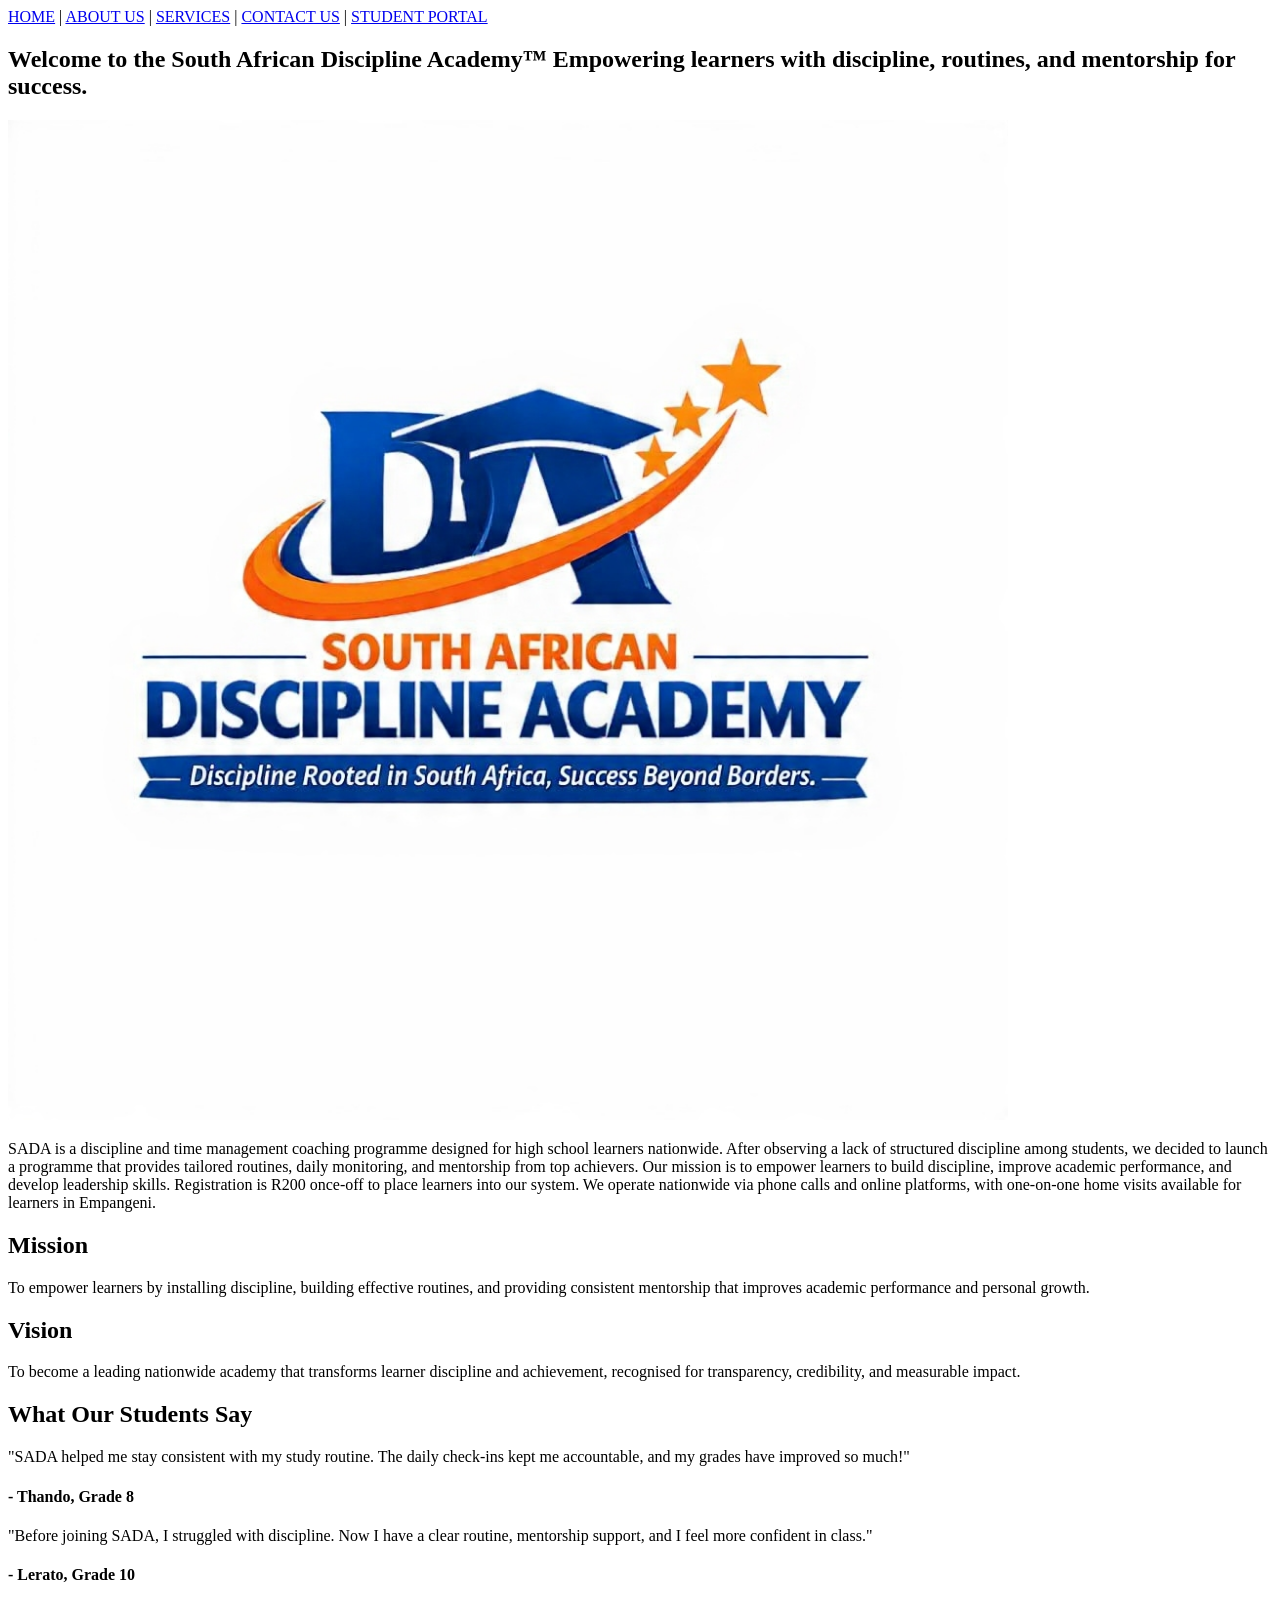
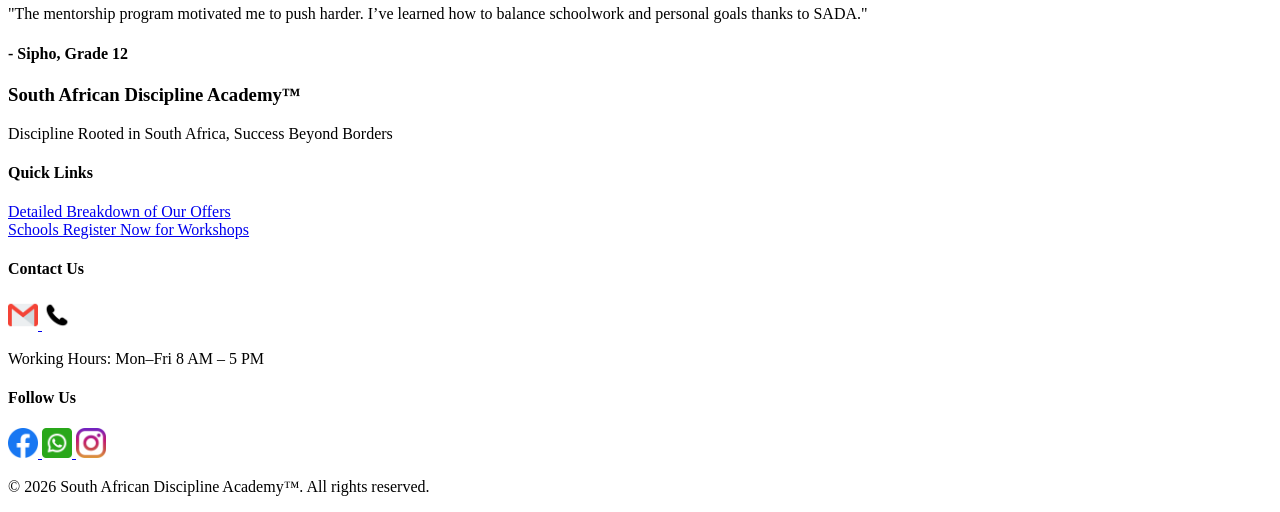
==== index.html @ ae55e2ca "Fix HTML bugs: correct image paths, add viewport meta, fix spelling, add CSS links, remove duplicate" ====
<!DOCTYPE html>
<html lang="en">
<head>
    <meta charset="UTF-8">
    <meta name="viewport" content="width=device-width, initial-scale=1.0">
    <title>HOME - SADA</title>
</head>
<body>
    <!--   Navigation -->
   
  <nav>
    <a href="index.html">HOME</a> |
    <a href="about.html">ABOUT US</a> |
    <a href="services.html">SERVICES</a> |
    <a href="contact.html">CONTACT US</a> |
    <a href="portal.html">STUDENT PORTAL</a>
  </nav>

    <!-- Hero / Welcome -->
    <section>
        <h1>Welcome to the South African Discipline Academy&trade; Empowering learners with discipline, routines, and mentorship for success.</h1>
        <img src="images/hero/LOGO.jpeg" alt="logo" width="1000" height="1000">
    </section>

    <!-- intro -->
    <section>
        
        <p>SADA is a discipline and time management coaching programme designed for high school learners nationwide. After observing a lack of structured discipline among students, we decided to launch a programme that provides tailored routines, daily monitoring, and mentorship from top achievers. Our mission is to empower learners to build discipline, improve academic performance, and develop leadership skills. Registration is R200 once‑off to place learners into our system. We operate nationwide via phone calls and online platforms, with one‑on‑one home visits available for learners in Empangeni.</p>
    </section>

    <!-- Mission -->
    <section>
        <h2>Mission</h2>
        <p>To empower learners by installing discipline, building effective routines, and 
providing consistent mentorship that improves academic performance and personal growth.</p>
    </section>

    <!-- Vision -->
    <section>
        <h2>Vision</h2>
        <p> To become a leading nationwide academy that transforms learner discipline and 
achievement, recognised for transparency, credibility, and measurable impact.</p>
    </section>

    <!-- Testimonials -->
    
<section>
  <h2>What Our Students Say</h2>
  <div>
    
    <div>
      <p>"SADA helped me stay consistent with my study routine. The daily check-ins kept me accountable, and my grades have improved so much!"</p>
      <h4>- Thando, Grade 8</h4>
    </div>
    
    <div>
      <p>"Before joining SADA, I struggled with discipline. Now I have a clear routine, mentorship support, and I feel more confident in class."</p>
      <h4>- Lerato, Grade 10</h4>
    </div>
    
    <div>
      <p>"The mentorship program motivated me to push harder. I’ve learned how to balance schoolwork and personal goals thanks to SADA."</p>
      <h4>- Sipho, Grade 12</h4>
    </div>
    
  </div>
</section>


    <!-- Footer -->
   <footer>
  <div>
    <h3>South African Discipline Academy&trade;</h3>
    <p>Discipline Rooted in South Africa, Success Beyond Borders</p>
  </div>

  <div>
    <h4>Quick Links</h4>
    <a href="Detailed Breakdown.html">Detailed Breakdown of Our Offers</a><br>
    <a href="https://docs.google.com/forms/d/e/1FAIpQLSfvO3RG-C7baYHBlSkjq3OkxenrDCZ-SoeYzi7Da3I5WyfHOg/viewform" target="_blank">
      Schools Register Now for Workshops
    </a>
  </div>

  <div>
    <h4>Contact Us</h4>
    <a href="mailto:info@sadisciplineacademy.co.za">
      <img src="images/icons/gmail.png" alt="Email" width="30" height="30">
    </a>
    <a href="tel:+27 723 140 840">
      <img src="images/icons/phone.png" alt="Phone" width="30" height="30">
    </a>
    <p>Working Hours: Mon–Fri 8 AM – 5 PM</p>
  </div>

  <div>
    <h4>Follow Us</h4>
    <a href="https://www.facebook.com/share/1HBwMJVQP3/">
      <img src="images/icons/facebook.png" alt="Facebook" width="30" height="30">
    </a>
    <a href="https://wa.me/qr/XKIOKYFAFIOEA1">
      <img src="images/icons/whatsapp.png" alt="WhatsApp" width="30" height="30">
    </a>
    <a href="https://www.instagram.com/mafiswana22/">
      <img src="images/icons/instagram.png" alt="Instagram" width="30" height="30">
    </a>
  </div>

  <div>
    <p>© 2026 South African Discipline Academy&trade;. All rights reserved.</p>
  </div>
</footer>
</body>
</html>
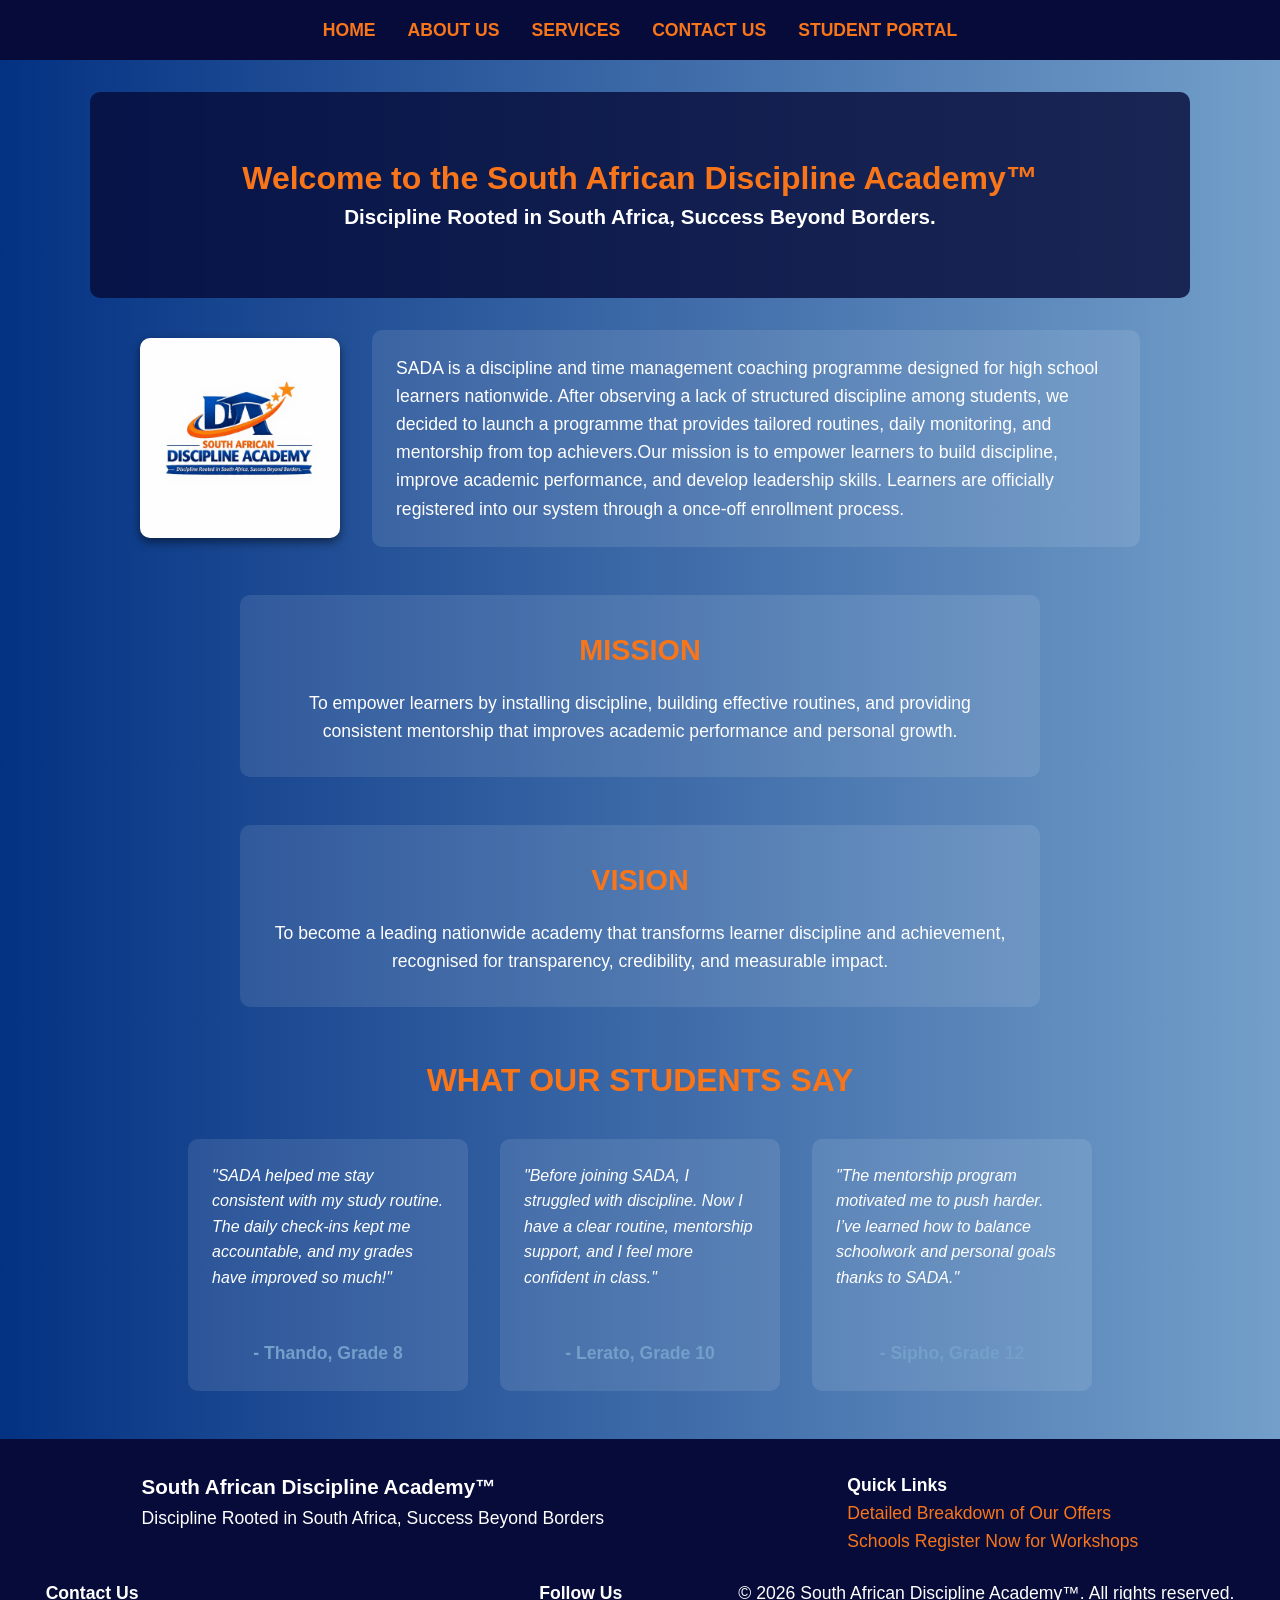
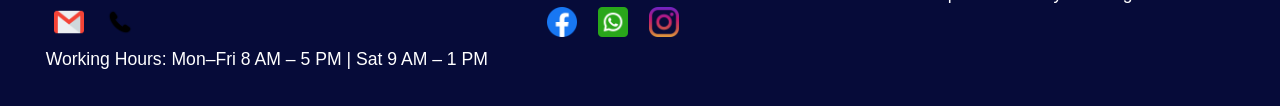
==== commit 6ee02c06: "Code quality improvements: Remove CSS duplication, fix HTML typos, add documentation and .gitignore" ====
--- a/index.html
+++ b/index.html
@@ -4,62 +4,69 @@
     <meta charset="UTF-8">
     <meta name="viewport" content="width=device-width, initial-scale=1.0">
     <title>HOME - SADA</title>
+    <link rel="stylesheet" href="styles.css">
+
 </head>
 <body>
     <!--   Navigation -->
-   
+   <div class="navbar">
   <nav>
-    <a href="index.html">HOME</a> |
-    <a href="about.html">ABOUT US</a> |
-    <a href="services.html">SERVICES</a> |
-    <a href="contact.html">CONTACT US</a> |
+    <a href="index.html">HOME</a> 
+    <a href="about.html">ABOUT US</a> 
+    <a href="services.html">SERVICES</a> 
+    <a href="contact.html">CONTACT US</a> 
     <a href="portal.html">STUDENT PORTAL</a>
   </nav>
-
+</div>
     <!-- Hero / Welcome -->
     <section>
-        <h1>Welcome to the South African Discipline Academy&trade; Empowering learners with discipline, routines, and mentorship for success.</h1>
-        <img src="images/hero/LOGO.jpeg" alt="logo" width="1000" height="1000">
+      <div class="welcome-box">
+        <h1>Welcome to the South African Discipline Academy&trade;</h1>
+         <h3>Discipline Rooted in South Africa, Success Beyond Borders.</h3>
+      
+      </div>
+      <!-- intro -->
+      <div class="logo-box">
+        <img src="images/hero/LOGO.jpeg" alt="logo" class="SADA logo">
+       <p class="intro-text">SADA is a discipline and time management coaching programme designed for high school learners nationwide.
+        After observing a lack of structured discipline among students, 
+        we decided to launch a programme that provides tailored routines, daily monitoring, and mentorship from top achievers.Our mission is to empower learners to build discipline, improve academic performance, and develop leadership skills. Learners are officially registered into our system through a once‑off enrollment process.</p>
+      </div>
     </section>
 
-    <!-- intro -->
-    <section>
-        
-        <p>SADA is a discipline and time management coaching programme designed for high school learners nationwide. After observing a lack of structured discipline among students, we decided to launch a programme that provides tailored routines, daily monitoring, and mentorship from top achievers. Our mission is to empower learners to build discipline, improve academic performance, and develop leadership skills. Registration is R200 once‑off to place learners into our system. We operate nationwide via phone calls and online platforms, with one‑on‑one home visits available for learners in Empangeni.</p>
-    </section>
 
     <!-- Mission -->
-    <section>
-        <h2>Mission</h2>
-        <p>To empower learners by installing discipline, building effective routines, and 
+    <section class="mission-box">
+        <h2 class="mission-title">MISSION</h2>
+        <p class="mission-text">To empower learners by installing discipline, building effective routines, and 
 providing consistent mentorship that improves academic performance and personal growth.</p>
     </section>
 
     <!-- Vision -->
-    <section>
-        <h2>Vision</h2>
-        <p> To become a leading nationwide academy that transforms learner discipline and 
+    <section class="mission-box">
+        <h2 class="mission-title">VISION</h2>
+        <p class="mission-text">To become a leading nationwide academy that transforms learner discipline and 
 achievement, recognised for transparency, credibility, and measurable impact.</p>
     </section>
 
     <!-- Testimonials -->
     
-<section>
-  <h2>What Our Students Say</h2>
+<section class="testimonials">
+  <h2>WHAT OUR STUDENTS SAY</h2>
   <div>
     
     <div>
-      <p>"SADA helped me stay consistent with my study routine. The daily check-ins kept me accountable, and my grades have improved so much!"</p>
+      <p><i>"SADA helped me stay consistent with my study routine. The daily check-ins kept me accountable, and my grades have improved so much!"</i></p>
       <h4>- Thando, Grade 8</h4>
     </div>
     
     <div>
-      <p>"Before joining SADA, I struggled with discipline. Now I have a clear routine, mentorship support, and I feel more confident in class."</p>
+      <p><i>"Before joining SADA, I struggled with discipline. Now I have a clear routine, mentorship support, and I feel more confident in class."</i></p>
       <h4>- Lerato, Grade 10</h4>
     </div>
     
     <div>
-      <p>"The mentorship program motivated me to push harder. I’ve learned how to balance schoolwork and personal goals thanks to SADA."</p>
+      <p><i>"The mentorship program motivated me to push harder. I’ve learned how to balance schoolwork and personal goals thanks to SADA."</i></p>
       <h4>- Sipho, Grade 12</h4>
     </div>
     
@@ -67,7 +74,8 @@
 </section>
 
 
-    <!-- Footer -->
+
+<!-- Footer -->
    <footer>
   <div>
     <h3>South African Discipline Academy&trade;</h3>
@@ -90,20 +98,20 @@
     <a href="tel:+27 723 140 840">
       <img src="images/icons/phone.png" alt="Phone" width="30" height="30">
     </a>
-    <p>Working Hours: Mon–Fri 8 AM – 5 PM</p>
+    <p>Working Hours: Mon–Fri 8 AM – 5 PM  | Sat 9 AM – 1 PM</p>
   </div>
 
   <div>
     <h4>Follow Us</h4>
-    <a href="https://www.facebook.com/share/1HBwMJVQP3/">
-      <img src="images/icons/facebook.png" alt="Facebook" width="30" height="30">
-    </a>
-    <a href="https://wa.me/qr/XKIOKYFAFIOEA1">
-      <img src="images/icons/whatsapp.png" alt="WhatsApp" width="30" height="30">
-    </a>
-    <a href="https://www.instagram.com/mafiswana22/">
-      <img src="images/icons/instagram.png" alt="Instagram" width="30" height="30">
-    </a>
+      <a href="https://www.facebook.com/share/1HBwMJVQP3/">
+       <img src="images/icons/facebook.png" alt="Facebook link" width="30" height="30">
+      </a>
+      <a href="https://wa.me/qr/XKIOKYFAFIOEA1">
+        <img src="images/icons/whatsapp.png" alt="WhatsApp link" width="30" height="30">
+      </a>
+      <a href="https://www.instagram.com/mafiswana22/">
+       <img src="images/icons/instagram.png" alt="Instagram link" width="30" height="30">
+      </a>
   </div>
 
   <div>
--- a/styles.css
+++ b/styles.css
@@ -0,0 +1,726 @@
+/* General Reset */
+* {
+  margin: 0;
+  padding: 0;
+  box-sizing: border-box;
+}
+
+/* Body Styling */
+body {
+  font-family: 'Poppins', Arial, sans-serif;
+  background: linear-gradient(to right, #043283, #739FCA); /* Catalina Blue → Glacier */
+  color: #fff;
+  line-height: 1.6;
+}
+
+/* Navigation Bar */
+.navbar {
+  background-color: #060B39; /* Deep Cove */
+  padding: 1rem;
+}
+
+.navbar nav {
+  display: flex;
+  justify-content: center;
+  gap: 2rem;
+}
+
+.navbar a {
+  color: #F9751A; /* Ecstasy */
+  font-weight: 600;
+  text-decoration: none;
+  transition: color 0.3s ease;
+}
+
+.navbar a:hover {
+  color: #739FCA; /* Glacier hover */
+}
+
+/* Hero Section */
+.welcome-box {
+  text-align: center;
+  padding: 4rem 2rem;
+  background-color: rgba(6, 11, 57, 0.8); /* Semi-transparent Deep Cove */
+  border-radius: 10px;
+  margin: 2rem auto;
+  max-width: 900px;
+}
+
+.welcome-box h1 {
+  font-size: 2rem;
+  color: #F9751A;
+  line-height: 1.4;
+}
+
+/* Logo + Intro */
+.logo-box {
+  display: flex;
+  align-items: center;
+  justify-content: center;
+  gap: 2rem;
+  flex-wrap: wrap;
+  margin: 2rem auto;
+  max-width: 1000px;
+}
+
+.logo-box img.logo {
+  width: 200px;
+  height: auto;
+  border-radius: 10px;
+  box-shadow: 0 4px 10px rgba(0,0,0,0.5);
+}
+
+.intro-text {
+  flex: 1;
+  font-size: 1.1rem;
+  background: rgba(255,255,255,0.1);
+  padding: 1.5rem;
+  border-radius: 10px;
+}
+
+/* Mission & Vision */
+.mission-box {
+  text-align: center;
+  margin: 3rem auto;
+  max-width: 800px;
+  background: rgba(255,255,255,0.1);
+  padding: 2rem;
+  border-radius: 10px;
+}
+
+.section-title {
+  font-size: 1.8rem;
+  color: #F9751A;
+  margin-bottom: 1rem;
+}
+
+.mission-title {
+  font-size: 1.8rem;
+  color: #F9751A;
+  margin-bottom: 1rem;
+}
+
+.mission-text {
+  font-size: 1.1rem;
+}
+
+/* Testimonials */
+.testimonials h2 {
+  text-align: center;
+  font-size: 2rem;
+  color: #F9751A;
+  margin-bottom: 2rem;
+}
+
+.testimonials div {
+  display: flex;
+  justify-content: center;
+  gap: 2rem;
+  flex-wrap: wrap;
+}
+
+.testimonials div > div {
+  background: rgba(255,255,255,0.1);
+  padding: 1.5rem;
+  border-radius: 10px;
+  width: 280px;
+  transition: transform 0.3s ease, background 0.3s ease;
+  cursor: pointer;
+}
+
+.testimonials div > div:hover {
+  transform: translateY(-10px) scale(1.05);
+  background: rgba(249,117,26,0.2); /* Ecstasy tint */
+}
+
+.testimonials div p {
+  font-size: 1rem;
+  margin-bottom: 1rem;
+}
+
+.testimonials div h4 {
+  color: #739FCA;
+  font-weight: bold;
+}
+/* Footer (keep your original but slightly enhanced spacing) */
+footer {
+  background-color: #060B39; /* Deep Cove */
+  color: #FFFFFF;
+  display: flex;
+  justify-content: space-around;
+  flex-wrap: wrap;
+  padding: 2rem;
+  gap: 1.5rem;
+}
+
+footer a {
+  color: #F9751A; /* Ecstasy */
+  text-decoration: none;
+}
+
+footer a:hover {
+  color: #739FCA; /* Glacier hover */
+}
+
+footer img {
+  margin: 0 0.5rem;
+}
+
+footer {
+  margin-top: 3rem; /* creates breathing room above footer */
+}
+
+/* Reusable Box Utility Classes */
+.box-container {
+  background: rgba(255,255,255,0.1);
+  padding: 2rem;
+  border-radius: 10px;
+  margin: 2rem auto;
+}
+
+.box-container-large {
+  max-width: 1000px;
+}
+
+.box-container-medium {
+  max-width: 900px;
+}
+/* Headline */
+header {
+  text-align: center;
+  padding: 3rem 2rem;
+}
+
+header h1 {
+  font-size: 2.2rem;
+  color: #F9751A;
+  margin-bottom: 1rem;
+}
+
+header h2 {
+  font-size: 1.4rem;
+  color: #fff;
+  opacity: 0.9;
+}
+
+/* About History Section */
+.about-history {
+  display: flex;
+  justify-content: center;
+  align-items: flex-start;
+  gap: 2rem;
+  flex-wrap: wrap;
+  margin: 3rem auto;
+  max-width: 1100px;
+  background: rgba(255,255,255,0.1);
+  padding: 2rem;
+  border-radius: 10px;
+}
+
+.history-logo img {
+  width: 250px;
+  height: auto;
+  border-radius: 10px;
+  box-shadow: 0 4px 10px rgba(0,0,0,0.5);
+}
+
+.history-text {
+  flex: 1;
+}
+
+.history-text h3 {
+  font-size: 1.6rem;
+  color: #F9751A;
+  margin-bottom: 1rem;
+}
+
+.history-text p {
+  font-size: 1.05rem;
+  line-height: 1.7;
+}
+
+/* Team Section */
+.team-box {
+  display: flex;
+  align-items: flex-start;
+  gap: 2rem;
+  background: rgba(255,255,255,0.1);
+  padding: 2rem;
+  border-radius: 10px;
+  margin: 2rem auto;
+  max-width: 1000px;
+}
+
+.team-image img {
+  width: 250px;   /* adjust size */
+  height: auto;
+  border-radius: 8px;
+  box-shadow: 0 4px 10px rgba(0,0,0,0.4);
+}
+
+.team-info {
+  flex: 1;
+}
+
+.team-info h2 {
+  font-size: 1.5rem;
+  color: #739FCA;
+  margin-bottom: 1rem;
+}
+
+.team-info p {
+  font-size: 1.05rem;
+  line-height: 1.7;
+}
+.team-section h1 {
+  text-align: center;   /* centers the text */
+  color: #F9751A;       /* orange color */
+  font-size: 2.2rem;    /* adjust size */
+  margin-bottom: 2rem;  /* spacing below */
+}
+/* Services Section */
+.services-section {
+  max-width: 1100px;
+  margin: 3rem auto;
+  display: flex;
+  flex-direction: column;
+  gap: 2rem;
+}
+
+/* Each Service Box */
+.service-box {
+  background: rgba(255,255,255,0.1);
+  padding: 2rem;
+  border-radius: 10px;
+  text-align: center; /* centers heading, image, and text */
+}
+
+.section-heading h3,
+.service-box h3,
+.breakdown-box h3 {
+  color: #F9751A;
+  margin-bottom: 1rem;
+  font-size: 1.6rem;
+}
+
+.service-box img {
+  width: 100%;
+  max-width: 600px; /* controls image size */
+  height: auto;
+  border-radius: 8px;
+  margin: 1rem 0;
+  box-shadow: 0 4px 10px rgba(0,0,0,0.4);
+}
+
+.service-box p {
+  font-size: 1.05rem;
+  line-height: 1.7;
+}
+/* Detailed Breakdown Section */
+.details-section {
+  text-align: center;
+  margin: 4rem auto;
+}
+
+.details-section h1 {
+  color: #F9751A;
+  margin-bottom: 1rem;
+}
+
+.details-section h2 {
+  color: #fff;
+  margin-bottom: 1rem;
+}
+
+.details-section img {
+  width: 200px;
+  height: auto;
+  border-radius: 8px;
+  cursor: pointer;
+  transition: transform 0.3s ease;
+}
+
+.details-section img:hover {
+  transform: scale(1.1);
+}
+/* Banking Section */
+.banking-section {
+  max-width: 900px;
+  margin: 3rem auto;
+  background: rgba(255,255,255,0.1);
+  padding: 2rem;
+  border-radius: 10px;
+}
+
+.banking-section h4 {
+  color: #739FCA;
+  margin-bottom: 1rem;
+}
+
+.banking-section p {
+  font-size: 1rem;
+  line-height: 1.6;
+}
+/* Note Heading */
+.note {
+  text-align: center;
+  color: #739FCA;
+  margin: 2rem auto;
+  font-size: 1.2rem;
+  max-width: 900px;
+}
+
+/* Breakdown Section */
+.breakdown-section {
+  display: grid;
+  grid-template-columns: repeat(auto-fit, minmax(350px, 1fr));
+  gap: 2rem;
+  max-width: 1200px;
+  margin: 3rem auto;
+}
+
+/* Each Package Box */
+.breakdown-box {
+  background: rgba(255,255,255,0.1);
+  padding: 2rem;
+  border-radius: 10px;
+  transition: transform 0.3s ease, background 0.3s ease;
+}
+
+.breakdown-box:hover {
+  transform: translateY(-10px) scale(1.02);
+  background: rgba(249,117,26,0.2); /* Ecstasy tint */
+}
+
+.breakdown-box h3 {
+  color: #F9751A;
+  margin-bottom: 1rem;
+  text-align: center;
+}
+
+.breakdown-box p {
+  font-size: 1.05rem;
+  line-height: 1.7;
+  color: #fff;
+}
+
+/* Contact Section */
+.contact-section {
+  text-align: center;
+  margin: 4rem auto;
+}
+
+.contact-section h2 {
+  color: #F9751A;
+  margin-bottom: 1rem;
+}
+
+.contact-link img {
+  width: 80px;
+  height: auto;
+  border-radius: 50%;
+  background: #060B39;
+  padding: 1rem;
+  transition: transform 0.3s ease, background 0.3s ease;
+}
+
+.contact-link img:hover {
+  transform: scale(1.2);
+  background: #739FCA;
+}
+/* Contact Header */
+.contact-header {
+  text-align: center;
+  margin: 3rem auto;
+  max-width: 900px;
+}
+
+.contact-header h1 {
+  color: #F9751A;
+  font-size: 2.2rem;
+  margin-bottom: 1rem;
+}
+
+.contact-header p {
+  color: #fff;
+  font-size: 1.1rem;
+  opacity: 0.9;
+}
+
+/* Main Section: Form + Location side by side */
+.contact-main {
+  display: flex;
+  gap: 2rem;
+  flex-wrap: wrap;
+  max-width: 1100px;
+  margin: 3rem auto;
+}
+
+.contact-form, .contact-location {
+  flex: 1;
+  background: rgba(255,255,255,0.1);
+  padding: 2rem;
+  border-radius: 10px;
+}
+
+.contact-form h2, .contact-location h2 {
+  color: #F9751A;
+  margin-bottom: 1rem;
+}
+
+.contact-form input, .contact-form textarea {
+  width: 100%;
+  padding: 10px;
+  margin: 0.8rem 0;
+  border: none;
+  border-radius: 5px;
+}
+
+.contact-form button {
+  background: #F9751A;
+  color: #fff;
+  padding: 10px 20px;
+  border: none;
+  cursor: pointer;
+  border-radius: 5px;
+  transition: background 0.3s ease;
+}
+
+.contact-form button:hover {
+  background: #739FCA;
+}
+
+/* Contact Info + Working Hours */
+.contact-info, .working-hours {
+  max-width: 900px;
+  margin: 2rem auto;
+  background: rgba(255,255,255,0.1);
+  padding: 2rem;
+  border-radius: 10px;
+}
+
+.contact-info h2, .working-hours h2 {
+  color: #F9751A;
+  margin-bottom: 1rem;
+}
+
+.contact-info a {
+  color: #739FCA;
+  text-decoration: none;
+}
+
+.contact-info a:hover {
+  text-decoration: underline;
+}
+/* Header */
+.portal-header .welcome-box {
+  text-align: center;
+  background: rgba(255,255,255,0.1);
+  padding: 2rem;
+  border-radius: 10px;
+  max-width: 900px;
+  margin: 2rem auto;
+}
+
+.portal-header h1 {
+  color: #F9751A;
+  font-size: 2rem;
+  margin-bottom: 1rem;
+}
+
+/* Disclaimer */
+.portal-disclaimer {
+  text-align: center;
+  margin: 2rem auto;
+}
+
+.portal-disclaimer img {
+  width: 200px;
+  height: auto;
+  border-radius: 8px;
+  margin-bottom: 1rem;
+}
+
+/* Form Section */
+.portal-form {
+  max-width: 700px;
+  margin: 3rem auto;
+  background: rgba(255,255,255,0.1);
+  padding: 2rem;
+  border-radius: 10px;
+}
+
+.portal-form h2 {
+  text-align: center;
+  color: #F9751A;
+  margin-bottom: 1.5rem;
+}
+
+.portal-form label {
+  display: block;
+  margin-top: 1rem;
+  color: #fff;
+}
+
+.portal-form input, 
+.portal-form select, 
+.portal-form textarea {
+  width: 100%;
+  padding: 10px;
+  margin-top: 0.5rem;
+  border: none;
+  border-radius: 5px;
+}
+
+.portal-form button {
+  margin-top: 1.5rem;
+  background: #F9751A;
+  color: #fff;
+  padding: 10px 20px;
+  border: none;
+  cursor: pointer;
+  border-radius: 5px;
+  transition: background 0.3s ease;
+}
+
+.portal-form button:hover {
+  background: #739FCA;
+}
+
+.portal-form a {
+  color: #739FCA;
+  text-decoration: none;
+}
+
+.portal-form a:hover {
+  text-decoration: underline;
+}
+.phases {
+  display: flex;
+  flex-direction: column;   /* stack phases vertically */
+  gap: 0.6rem;              /* even spacing between rows */
+}
+
+.phases label {
+  display: inline-flex;     /* keep checkbox + text inline */
+  align-items: center;      /* align checkbox with text baseline */
+  color: #fff;
+  font-size: 1rem;
+}
+
+.phases input[type="checkbox"] {
+  margin-right: 0.5rem;     /* space between box and text */
+}
+/* Apply full width only to text inputs, selects, and textarea */
+.portal-form input[type="text"],
+.portal-form input[type="email"],
+.portal-form input[type="tel"],
+.portal-form select,
+.portal-form textarea {
+  width: 100%;
+  padding: 10px;
+  margin-top: 0.5rem;
+  border: none;
+  border-radius: 5px;
+}
+
+/* Checkboxes should stay small */
+.phases input[type="checkbox"] {
+  width: auto;            /* prevents stretching */
+  margin-right: 0.5rem;   /* spacing between box and text */
+}
+.phases label {
+  display: block;       /* each phase on its own line */
+  margin-bottom: 0.5rem;
+  color: #fff;
+}
+/* Mobile phones */
+@media only screen and (max-width: 600px) {
+  /* Forms shrink padding */
+  .portal-form {
+    width: 95%;
+    padding: 1rem;
+  }
+
+  .portal-form h2 {
+    font-size: 1.4rem;
+  }
+
+  .portal-form button {
+    width: 100%; /* easier to tap */
+  }
+
+  .phases label {
+    font-size: 0.95rem;
+  }
+
+  /* Images scale down */
+  img {
+    max-width: 100%;
+    height: auto;
+  }
+}
+
+/* Tablets */
+@media only screen and (max-width: 900px) {
+  /* Contact page: stack form + location */
+  .contact-main {
+    flex-direction: column;
+  }
+
+  .contact-form, .contact-location {
+    width: 100%;
+  }
+}
+/* Global image scaling */
+img {
+  max-width: 100%;
+  height: auto;
+}
+
+/* Mobile phones */
+@media only screen and (max-width: 600px) {
+  h1 { font-size: 1.6rem; }
+  h2 { font-size: 1.3rem; }
+  p  { font-size: 0.95rem; }
+
+  .portal-form {
+    width: 95%;
+    padding: 1rem;
+  }
+
+  .portal-form h2 {
+    font-size: 1.4rem;
+  }
+
+  .portal-form button {
+    width: 100%;
+    padding: 14px; /* bigger tap target */
+  }
+
+  .phases label {
+    font-size: 0.95rem;
+  }
+}
+
+/* Tablets */
+@media only screen and (max-width: 900px) {
+  .contact-main {
+    flex-direction: column;
+  }
+
+  .contact-form, .contact-location {
+    width: 100%;
+  }
+}
+
+/* Large screens */
+@media only screen and (min-width: 1200px) {
+  body {
+    font-size: 1.1rem;
+  }
+
+  .welcome-box {
+    max-width: 1100px;
+  }
+}
